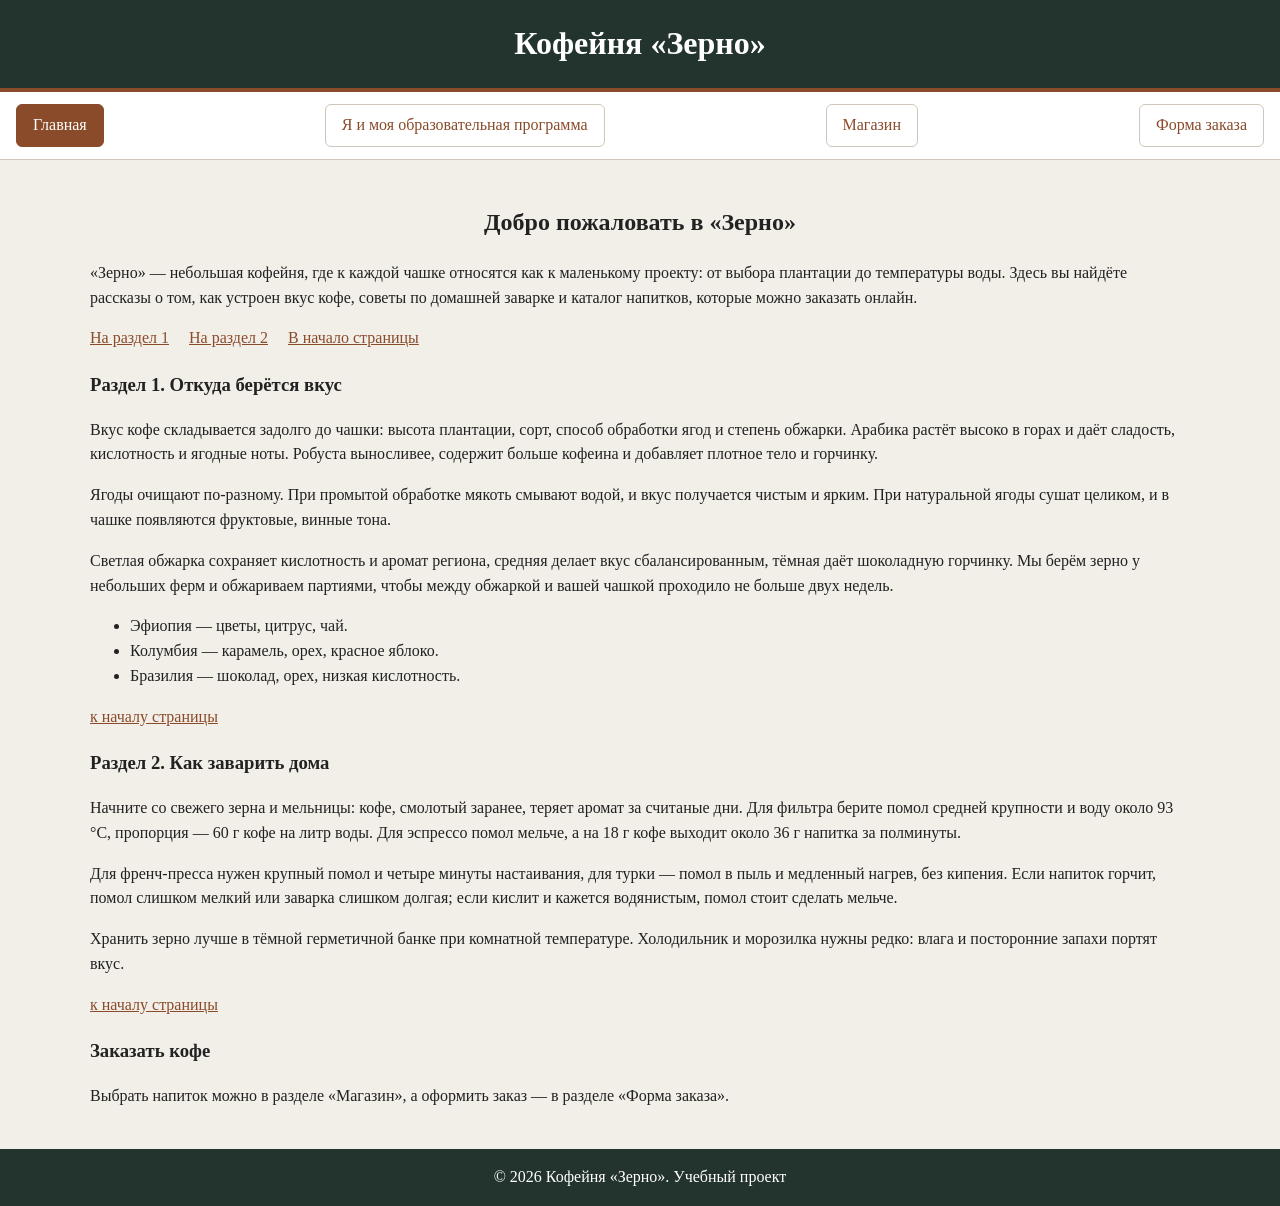
==== index.html @ f476a744 "Add files via upload" ====
<!DOCTYPE html>
<html lang="ru">
<head>
  <meta charset="UTF-8">
  <meta name="viewport" content="width=device-width, initial-scale=1">
  <title>Главная — кофейня «Зерно»</title>
  <link rel="stylesheet" href="style.css">
  <script src="script.js" defer></script>
</head>
<body id="top">
  <header><h1>Кофейня «Зерно»</h1></header>
  <!-- Единое меню: текущая страница выделена классом active -->
  <nav class="site-nav" aria-label="Основное меню">
    <ul>
        <li><a href="index.html" class="active" aria-current="page">Главная</a></li>
        <li><a href="program.html">Я и моя образовательная программа</a></li>
        <li><a href="shop.html">Магазин</a></li>
        <li><a href="form.html">Форма заказа</a></li>
    </ul>
  </nav>
  <main class="wrapper">
    <h2>Добро пожаловать в «Зерно»</h2>
    <p>«Зерно» — небольшая кофейня, где к каждой чашке относятся как к маленькому проекту: от выбора плантации до температуры воды. Здесь вы найдёте рассказы о том, как устроен вкус кофе, советы по домашней заварке и каталог напитков, которые можно заказать онлайн.</p>
    <!-- Внутренняя навигация по закладкам -->
    <p class="page-nav">
      <a href="#section1">На раздел 1</a>
      <a href="#section2">На раздел 2</a>
      <a href="#top">В начало страницы</a>
    </p>
    <section id="section1">
      <h3>Раздел 1. Откуда берётся вкус</h3>
      <p>Вкус кофе складывается задолго до чашки: высота плантации, сорт, способ обработки ягод и степень обжарки. Арабика растёт высоко в горах и даёт сладость, кислотность и ягодные ноты. Робуста выносливее, содержит больше кофеина и добавляет плотное тело и горчинку.</p>
      <p>Ягоды очищают по-разному. При промытой обработке мякоть смывают водой, и вкус получается чистым и ярким. При натуральной ягоды сушат целиком, и в чашке появляются фруктовые, винные тона.</p>
      <p>Светлая обжарка сохраняет кислотность и аромат региона, средняя делает вкус сбалансированным, тёмная даёт шоколадную горчинку. Мы берём зерно у небольших ферм и обжариваем партиями, чтобы между обжаркой и вашей чашкой проходило не больше двух недель.</p>
      <ul>
        <li>Эфиопия — цветы, цитрус, чай.</li>
        <li>Колумбия — карамель, орех, красное яблоко.</li>
        <li>Бразилия — шоколад, орех, низкая кислотность.</li>
      </ul>
      <p><a href="#top">к началу страницы</a></p>
    </section>
    <section id="section2">
      <h3>Раздел 2. Как заварить дома</h3>
      <p>Начните со свежего зерна и мельницы: кофе, смолотый заранее, теряет аромат за считаные дни. Для фильтра берите помол средней крупности и воду около 93 °C, пропорция — 60 г кофе на литр воды. Для эспрессо помол мельче, а на 18 г кофе выходит около 36 г напитка за полминуты.</p>
      <p>Для френч-пресса нужен крупный помол и четыре минуты настаивания, для турки — помол в пыль и медленный нагрев, без кипения. Если напиток горчит, помол слишком мелкий или заварка слишком долгая; если кислит и кажется водянистым, помол стоит сделать мельче.</p>
      <p>Хранить зерно лучше в тёмной герметичной банке при комнатной температуре. Холодильник и морозилка нужны редко: влага и посторонние запахи портят вкус.</p>
      <p><a href="#top">к началу страницы</a></p>
    </section>
    <section>
      <h3>Заказать кофе</h3>
      <p>Выбрать напиток можно в разделе «Магазин», а оформить заказ — в разделе «Форма заказа».</p>
    </section>
  </main>
  <footer>© 2026 Кофейня «Зерно». Учебный проект</footer>
</body>
</html>
---- style.css ----
/* Цвета и отступы сайта */
:root { --dark:#23332d; --accent:#8a4b2a; --bg:#f2efe9; --card:#fff; --line:#cfc7bb; --gap:1rem; }
* { box-sizing: border-box; }
html { scroll-behavior: smooth; }              /* плавный скролл к закладкам */
body { margin:0; min-height:100vh; display:flex; flex-direction:column;
       font-family: Georgia, "Times New Roman", serif; line-height:1.55;
       background:var(--bg); color:#222; }
.wrapper { width:min(1100px, 100% - 2rem); margin-inline:auto; }
header { background:var(--dark); color:#fff; text-align:center; padding:1.2rem 1rem; border-bottom:4px solid var(--accent); }
header h1 { margin:0; }
.site-nav { background:#fff; border-bottom:1px solid var(--line); }
.site-nav ul { list-style:none; margin:0; padding:.75rem 1rem; display:flex; flex-wrap:wrap; justify-content:space-between; gap:.5rem; }
.site-nav a { display:block; padding:.5rem 1rem; border:1px solid var(--line); border-radius:6px; color:var(--accent); text-decoration:none; }
.site-nav a:hover, .site-nav a:focus-visible { background:#efe4d8; }
.site-nav a.active { background:var(--accent); color:#fff; border-color:var(--accent); } /* текущая страница */
main { flex:1; padding:1.5rem 0; }
h2 { text-align:center; }
.page-nav { display:flex; flex-wrap:wrap; gap:1.25rem; }
a { color:var(--accent); }

/* Участники программы: на компьютере лесенкой по диагонали */
#team { display:grid; grid-template-columns:repeat(3, 1fr); gap:var(--gap); align-items:start; padding-bottom:1rem; }
#team .tile:nth-child(2) { margin-top:5rem; }
#team .tile:nth-child(3) { margin-top:10rem; }
.tile { background:#fff; border:1px solid var(--line); border-radius:6px; padding:1rem; display:flex; flex-direction:column; gap:.4rem; }
.tile h3, .tile p { margin:0; }
.photo { width:180px; height:180px; border-radius:50%; object-fit:cover; align-self:center; margin-bottom:.5rem; }

/* Форма и блоки результата */
form { display:grid; gap:1rem; max-width:560px; margin-inline:auto; }
label { display:grid; gap:.3rem; }
label.inline { display:inline-flex; gap:.4rem; margin-right:1rem; }
input[type="text"], input[type="number"] { padding:.5rem; font:inherit; border:1px solid var(--line); border-radius:4px; }
fieldset { border:1px solid var(--line); border-radius:6px; }
button { padding:.6rem 1.2rem; font:inherit; background:var(--accent); color:#fff; border:0; border-radius:6px; cursor:pointer; }
button:focus-visible, a:focus-visible, input:focus-visible { outline:3px solid #e0a04a; outline-offset:2px; }
.result-box { background:#fff; border:2px solid var(--dark); padding:1rem; max-width:420px; margin-top:1rem; white-space:pre-line; }
.dom-box { margin-top:2rem; }
footer { background:var(--dark); color:#fff; padding:1rem; text-align:center; }

/* Адаптивность: на телефоне участники идут по вертикали */
@media (max-width: 700px) {
  #team { grid-template-columns:1fr; }
  #team .tile:nth-child(2), #team .tile:nth-child(3) { margin-top:0; }
  .site-nav ul { flex-direction:column; }
}
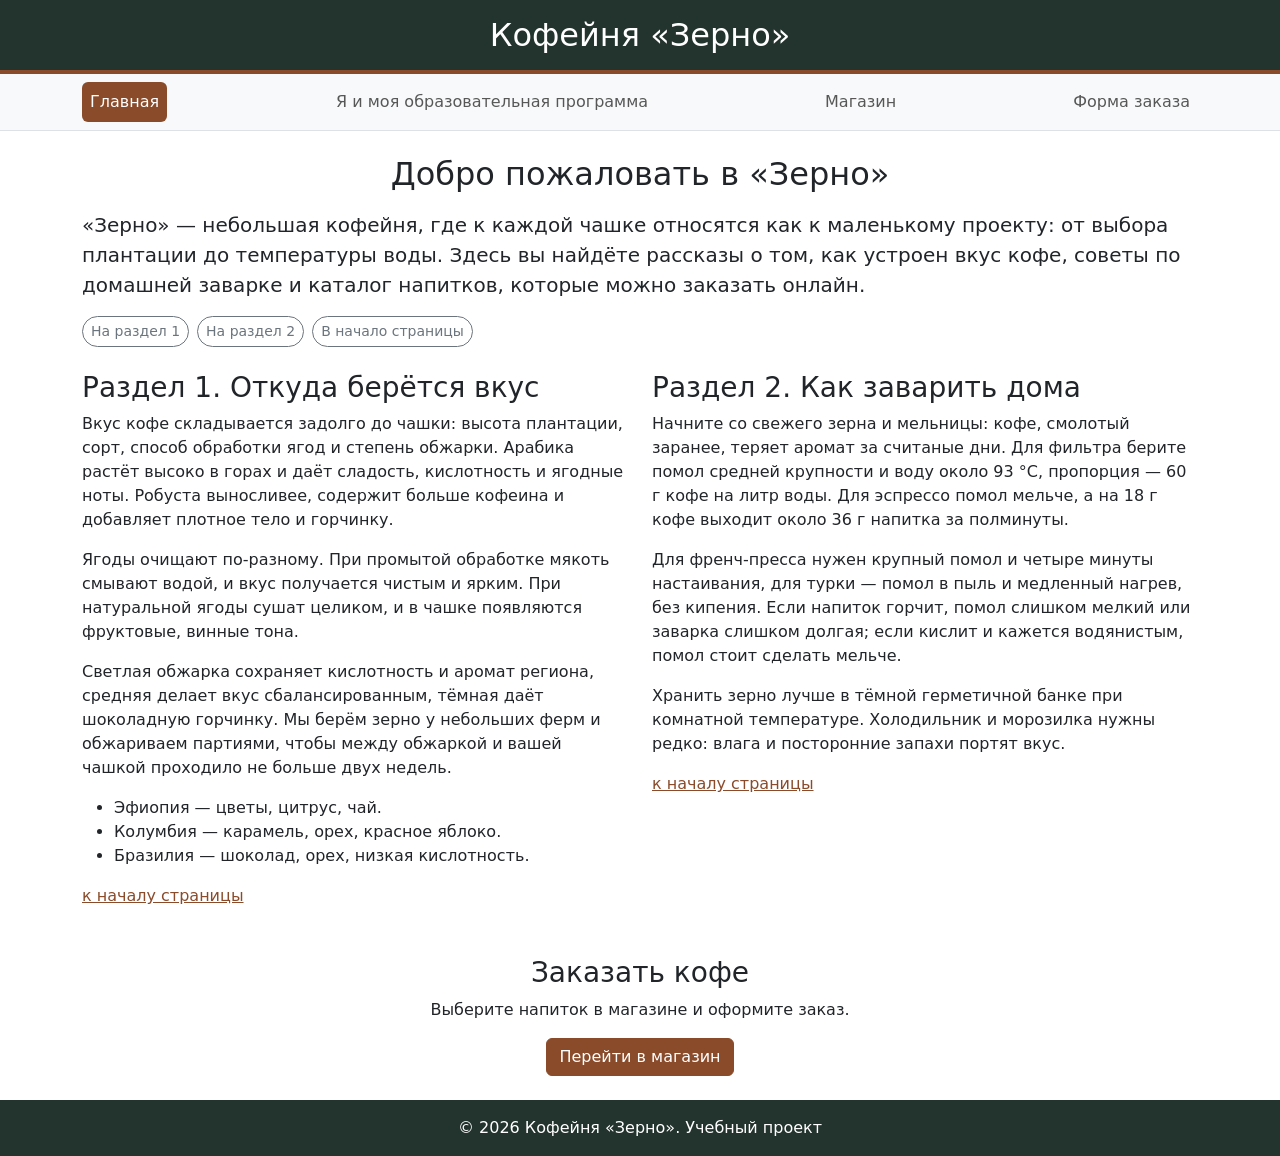
==== commit 9b9e3d39: "Add files via upload" ====
--- a/index.html
+++ b/index.html
@@ -4,53 +4,68 @@
   <meta charset="UTF-8">
   <meta name="viewport" content="width=device-width, initial-scale=1">
   <title>Главная — кофейня «Зерно»</title>
+  <!-- Bootstrap 5: готовые стили и компоненты -->
+  <link rel="stylesheet" href="https://cdn.jsdelivr.net/npm/bootstrap@5.3.3/dist/css/bootstrap.min.css">
   <link rel="stylesheet" href="style.css">
+  <script src="https://cdn.jsdelivr.net/npm/bootstrap@5.3.3/dist/js/bootstrap.bundle.min.js" defer></script>
   <script src="script.js" defer></script>
 </head>
-<body id="top">
-  <header><h1>Кофейня «Зерно»</h1></header>
-  <!-- Единое меню: текущая страница выделена классом active -->
-  <nav class="site-nav" aria-label="Основное меню">
-    <ul>
-        <li><a href="index.html" class="active" aria-current="page">Главная</a></li>
-        <li><a href="program.html">Я и моя образовательная программа</a></li>
-        <li><a href="shop.html">Магазин</a></li>
-        <li><a href="form.html">Форма заказа</a></li>
-    </ul>
+<body id="top" class="d-flex flex-column min-vh-100">
+  <header class="bg-brand text-white text-center py-3">
+    <h1 class="h2 m-0">Кофейня «Зерно»</h1>
+  </header>
+  <!-- Единое меню: текущая страница выделена классом active; на телефоне сворачивается в кнопку -->
+  <nav class="navbar navbar-expand-md bg-body-tertiary border-bottom">
+    <div class="container">
+      <button class="navbar-toggler" type="button" data-bs-toggle="collapse" data-bs-target="#menu" aria-controls="menu" aria-expanded="false" aria-label="Открыть меню">
+        <span class="navbar-toggler-icon"></span>
+      </button>
+      <div class="collapse navbar-collapse" id="menu">
+        <ul class="navbar-nav w-100 justify-content-between gap-1">
+          <li class="nav-item"><a class="nav-link active" aria-current="page" href="index.html">Главная</a></li>
+          <li class="nav-item"><a class="nav-link" href="program.html">Я и моя образовательная программа</a></li>
+          <li class="nav-item"><a class="nav-link" href="shop.html">Магазин</a></li>
+          <li class="nav-item"><a class="nav-link" href="form.html">Форма заказа</a></li>
+        </ul>
+      </div>
+    </div>
   </nav>
-  <main class="wrapper">
-    <h2>Добро пожаловать в «Зерно»</h2>
-    <p>«Зерно» — небольшая кофейня, где к каждой чашке относятся как к маленькому проекту: от выбора плантации до температуры воды. Здесь вы найдёте рассказы о том, как устроен вкус кофе, советы по домашней заварке и каталог напитков, которые можно заказать онлайн.</p>
+  <main class="container py-4 flex-grow-1">
+    <h2 class="text-center mb-3">Добро пожаловать в «Зерно»</h2>
+    <p class="lead">«Зерно» — небольшая кофейня, где к каждой чашке относятся как к маленькому проекту: от выбора плантации до температуры воды. Здесь вы найдёте рассказы о том, как устроен вкус кофе, советы по домашней заварке и каталог напитков, которые можно заказать онлайн.</p>
     <!-- Внутренняя навигация по закладкам -->
-    <p class="page-nav">
-      <a href="#section1">На раздел 1</a>
-      <a href="#section2">На раздел 2</a>
-      <a href="#top">В начало страницы</a>
+    <p class="d-flex flex-wrap gap-2 mb-4">
+      <a class="btn btn-outline-secondary btn-sm rounded-pill" href="#section1">На раздел 1</a>
+      <a class="btn btn-outline-secondary btn-sm rounded-pill" href="#section2">На раздел 2</a>
+      <a class="btn btn-outline-secondary btn-sm rounded-pill" href="#top">В начало страницы</a>
     </p>
-    <section id="section1">
-      <h3>Раздел 1. Откуда берётся вкус</h3>
-      <p>Вкус кофе складывается задолго до чашки: высота плантации, сорт, способ обработки ягод и степень обжарки. Арабика растёт высоко в горах и даёт сладость, кислотность и ягодные ноты. Робуста выносливее, содержит больше кофеина и добавляет плотное тело и горчинку.</p>
-      <p>Ягоды очищают по-разному. При промытой обработке мякоть смывают водой, и вкус получается чистым и ярким. При натуральной ягоды сушат целиком, и в чашке появляются фруктовые, винные тона.</p>
-      <p>Светлая обжарка сохраняет кислотность и аромат региона, средняя делает вкус сбалансированным, тёмная даёт шоколадную горчинку. Мы берём зерно у небольших ферм и обжариваем партиями, чтобы между обжаркой и вашей чашкой проходило не больше двух недель.</p>
-      <ul>
-        <li>Эфиопия — цветы, цитрус, чай.</li>
-        <li>Колумбия — карамель, орех, красное яблоко.</li>
-        <li>Бразилия — шоколад, орех, низкая кислотность.</li>
-      </ul>
-      <p><a href="#top">к началу страницы</a></p>
-    </section>
-    <section id="section2">
-      <h3>Раздел 2. Как заварить дома</h3>
-      <p>Начните со свежего зерна и мельницы: кофе, смолотый заранее, теряет аромат за считаные дни. Для фильтра берите помол средней крупности и воду около 93 °C, пропорция — 60 г кофе на литр воды. Для эспрессо помол мельче, а на 18 г кофе выходит около 36 г напитка за полминуты.</p>
-      <p>Для френч-пресса нужен крупный помол и четыре минуты настаивания, для турки — помол в пыль и медленный нагрев, без кипения. Если напиток горчит, помол слишком мелкий или заварка слишком долгая; если кислит и кажется водянистым, помол стоит сделать мельче.</p>
-      <p>Хранить зерно лучше в тёмной герметичной банке при комнатной температуре. Холодильник и морозилка нужны редко: влага и посторонние запахи портят вкус.</p>
-      <p><a href="#top">к началу страницы</a></p>
-    </section>
-    <section>
+    <div class="row g-4">
+      <section id="section1" class="col-md-6">
+        <h3>Раздел 1. Откуда берётся вкус</h3>
+        <p>Вкус кофе складывается задолго до чашки: высота плантации, сорт, способ обработки ягод и степень обжарки. Арабика растёт высоко в горах и даёт сладость, кислотность и ягодные ноты. Робуста выносливее, содержит больше кофеина и добавляет плотное тело и горчинку.</p>
+        <p>Ягоды очищают по-разному. При промытой обработке мякоть смывают водой, и вкус получается чистым и ярким. При натуральной ягоды сушат целиком, и в чашке появляются фруктовые, винные тона.</p>
+        <p>Светлая обжарка сохраняет кислотность и аромат региона, средняя делает вкус сбалансированным, тёмная даёт шоколадную горчинку. Мы берём зерно у небольших ферм и обжариваем партиями, чтобы между обжаркой и вашей чашкой проходило не больше двух недель.</p>
+        <ul>
+          <li>Эфиопия — цветы, цитрус, чай.</li>
+          <li>Колумбия — карамель, орех, красное яблоко.</li>
+          <li>Бразилия — шоколад, орех, низкая кислотность.</li>
+        </ul>
+        <a href="#top">к началу страницы</a>
+      </section>
+      <section id="section2" class="col-md-6">
+        <h3>Раздел 2. Как заварить дома</h3>
+        <p>Начните со свежего зерна и мельницы: кофе, смолотый заранее, теряет аромат за считаные дни. Для фильтра берите помол средней крупности и воду около 93 °C, пропорция — 60 г кофе на литр воды. Для эспрессо помол мельче, а на 18 г кофе выходит около 36 г напитка за полминуты.</p>
+        <p>Для френч-пресса нужен крупный помол и четыре минуты настаивания, для турки — помол в пыль и медленный нагрев, без кипения. Если напиток горчит, помол слишком мелкий или заварка слишком долгая; если кислит и кажется водянистым, помол стоит сделать мельче.</p>
+        <p>Хранить зерно лучше в тёмной герметичной банке при комнатной температуре. Холодильник и морозилка нужны редко: влага и посторонние запахи портят вкус.</p>
+        <a href="#top">к началу страницы</a>
+      </section>
+    </div>
+    <div class="text-center mt-5">
       <h3>Заказать кофе</h3>
-      <p>Выбрать напиток можно в разделе «Магазин», а оформить заказ — в разделе «Форма заказа».</p>
-    </section>
+      <p>Выберите напиток в магазине и оформите заказ.</p>
+      <a class="btn btn-primary" href="shop.html">Перейти в магазин</a>
+    </div>
   </main>
-  <footer>© 2026 Кофейня «Зерно». Учебный проект</footer>
+  <footer class="bg-brand text-white text-center py-3 mt-auto">© 2026 Кофейня «Зерно». Учебный проект</footer>
 </body>
 </html>
